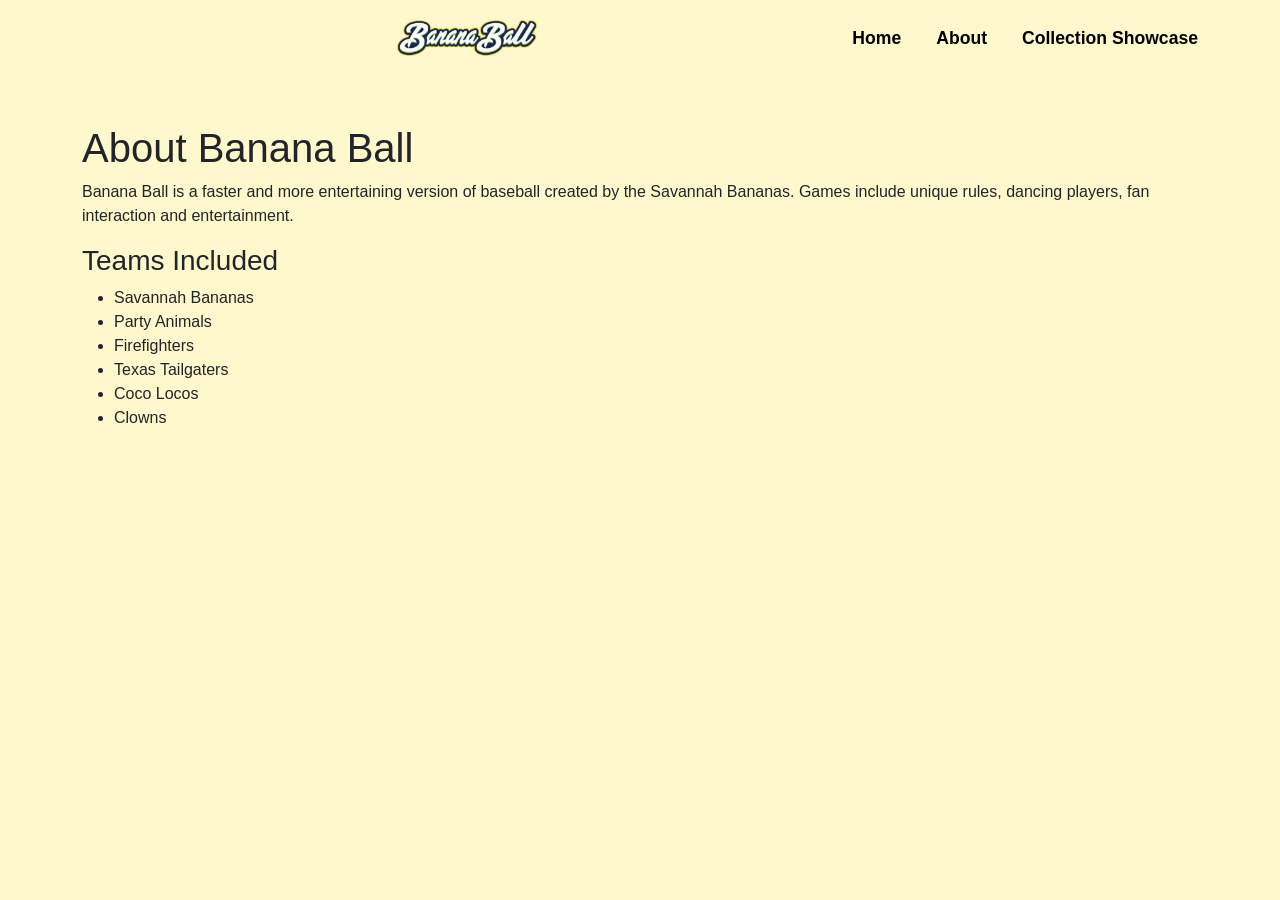
==== about.html @ 39454b59 "started other pages got imgs to work" ====
<!doctype html>
<html lang="en">
<head>

<title>About</title>

<meta charset="UTF-8">
<meta name="viewport" content="width=device-width, initial-scale=1">

<link
href="https://cdn.jsdelivr.net/npm/bootstrap@5.3.8/dist/css/bootstrap.min.css"
rel="stylesheet">

<link rel="stylesheet" href="style.css">

</head>

<body>

<nav class="navbar">

<div class="container">

<img src="logo.png"
class="logo-img"
alt="logo">

<div class="nav-links">

<a class="nav-link"
href="index.html">
Home
</a>

<a class="nav-link"
href="about.html">
About
</a>

<a class="nav-link"
href="collections.html">
Collection Showcase
</a>

</div>

</div>

</nav>

<div class="container py-5">

<h1>About Banana Ball</h1>

<p>
Banana Ball is a faster and more entertaining version
of baseball created by the Savannah Bananas.
Games include unique rules, dancing players,
fan interaction and entertainment.
</p>

<h3>Teams Included</h3>

<ul>
<li>Savannah Bananas</li>
<li>Party Animals</li>
<li>Firefighters</li>
<li>Texas Tailgaters</li>
<li>Coco Locos</li>
<li>Clowns</li>
</ul>

</div>

</body>
</html>
---- style.css ----
/* Whole Page */
body {
  background-color: #fff8cc;
  font-family: Arial, Helvetica, sans-serif;
  /* Custom cursor */
}

.logo-img {
  height: 85px;
  width: auto;
}

/* Main Page Title */
.page-title {
  font-size: 3rem;
  font-weight: bold;
  color: #f4c400;
  text-shadow: 2px 2px black;
}

.player-card {
  height: 220px;
  background-color: white;
  border: 5px solid #f4c400;
  border-radius: 20px;

  /* NEW (background image support) */
  background-size: cover;
  background-position: center;
  background-repeat: no-repeat;

  position: relative;
  overflow: hidden;

  transition: 0.3s;
}

/* Hover Effect */
.player-card:hover {
  transform: scale(1.05);
  box-shadow: 0px 4px 12px rgba(0, 0, 0, 0.3);
}

/* Dark overlay for readability */
.player-card::before {
  content: "";
  position: absolute;
  inset: 0;
  background: rgba(0, 0, 0, 0.35);
}

.card-body {
  position: relative;
  z-index: 2;

  display: flex;
  flex-direction: column;
  justify-content: flex-end;
  align-items: flex-end;

  height: 100%;
  text-align: right;
  color: white;
}

/* Card Text (# number) */
.card-text {
  margin: 0;
  font-size: 1.2rem;
}

/* Card Title (name) */
.card-title {
  margin: 0;
  font-weight: bold;
}

.team-icon {
  width: 40px;
  position: absolute;
  top: 10px;
  left: 10px;
  z-index: 5;
}

.logo-wrapper {
  position: relative;
  display: inline-block;
}

/* Logo */
.logo-img {
  height: 85px;
  width: auto;
  display: block;
  margin: 0 auto;
}

/* Baseball hidden by default */
.baseball-fly {
  position: absolute;
  top: 50%;
  left: 50%;
  width: 80px;
  transform: translate(-50%, -50%);
  opacity: 0;
  pointer-events: none;
}

/* Hover effect on logo area */
.logo-wrapper:hover .baseball-fly {
  animation: flyBall 0.8s ease-out forwards;
}

/* Animation */
@keyframes flyBall {
  0% {
    opacity: 0;
    transform: translate(-50%, -50%) scale(0.5);
  }
  30% {
    opacity: 1;
  }
  100% {
    opacity: 0;
    transform: translate(120px, -120px) scale(1.2);
  }
}

h5 {
  font-family: "sporty-pro-inline", sans-serif;
  font-weight: 400;
  font-style: normal;
}

p {
  font-family: "campus-mn", sans-serif;
  font-weight: 400;
  font-style: normal;
}

.team-title {
  text-align: center;
  font-weight: bold;
  margin-top: 40px;
  margin-bottom: 15px;
  font-size: 2rem;
  color: #333;
}

h2 {
  font-family: "industry-inc-bevel", sans-serif;
  font-weight: 400;
  font-style: normal;
  color: #333;
}

.modal-content {
  background: #fff8cc;
  border: 5px solid #f4c400;
  border-radius: 25px;
  box-shadow: 0 10px 30px rgba(0,0,0,0.3);
}

.modal-title {
  font-family: "industry-inc-bevel", sans-serif;
  font-size: 1.8rem;
  color: #333;
}

#modalTalent {
  font-family: "sporty-pro-inline", sans-serif;
  font-size: 2.2rem;
  text-align: center;
  color: #111;
  margin-top: 10px;
}

/* NAVBAR */

.navbar{
    padding:20px 0;

    background:transparent !important;
}

.navbar .container{
    display:flex;

    justify-content:space-between;

    align-items:center;
}

.logo-img{
    width:140px;

    height:auto;
}

.nav-links{
    display:flex;

    gap:35px;
}

.nav-link{
    color:black !important;

    text-decoration:none;

    font-size:1.1rem;

    font-weight:600;

    padding:0;
}

.nav-link:hover{
    color:black !important;
}



/* HOME PAGE */

.home-hero{
    position:relative;

    text-align:center;

    margin-top:40px;
}

.home-logo{
    width:320px;

    position:relative;

    z-index:2;
}

.home-baseball{
    width:70px;

    position:absolute;

    top:30px;

    right:35%;

    animation:floatBall 5s ease-in-out infinite;
}

@keyframes floatBall{

0%{
transform:translate(0,0);
}

25%{
transform:translate(25px,-20px);
}

50%{
transform:translate(0,-35px);
}

75%{
transform:translate(-25px,-15px);
}

100%{
transform:translate(0,0);
}

}


/*player-bg imgs*/
/*banana*/
.LeRoy {
  background-image: url("savannah/LeRoy.png");
}
.Alexiades {
  background-image: url("savannah/Alexiades.png");
  background-size: 150%;
  background-position: center;
}
.Grizzaffi {
  background-image: url("savannah/Grizzaffi.png");
}
.KJ {
  background-image: url("savannah/KJ.png");
  background-position: center bottom;
  background-size: contain;
}
.Meadows {
  background-image: url("savannah/Meadows.png");
}
.Cox {
  background-image: url("savannah/Cox.png");
}
.Ty {
  background-image: url("savannah/Ty.png");
  background-position: center bottom;
  background-size: contain;
}
.Olson {
  background-image: url("savannah/Olson.png");
}
.Jung-Goldberg {
  background-image: url("savannah/Jung-Goldberg.png");
}
.Ziegler {
  background-image: url("savannah/Ziegler.png");
}
.Drury {
  background-image: url("savannah/Drury.png");
}
.Luigs {
  background-image: url("savannah/Luigs.png");
}
.Stober {
  background-image: url("savannah/Stober.png");
}
.Albritton {
  background-image: url("savannah/Albritton.png");
}
.Cruz {
  background-image: url("savannah/Cruz.png");
}
.Virant {
  background-image: url("savannah/Virant.png");
}
.Parrish {
  background-image: url("savannah/Parrish.png");
}
.Hosley {
  background-image: url("savannah/Hosley.png");
}
.Oberst {
  background-image: url("savannah/Oberst.png");
}
.Besser {
  background-image: url("savannah/Besser.png");
}
.Bazala {
  background-image: url("savannah/Bazala.png");
}
.Sokolove {
  background-image: url("savannah/Sokolove.png");
}
.Horton {
  background-image: url("savannah/Horton.png");
}
.Klena {
  background-image: url("savannah/Klena.png");
}
.Harris {
  background-image: url("savannah/Harris.png");
}
.Levesque {
  background-image: url("savannah/Levesque.png");
}
.Whitmore {
  background-image: url("savannah/Whitmore.png");
}
.Saathoff {
  background-image: url("savannah/Saathoff.png");
}
.Kellogg {
  background-image: url("savannah/Kellogg.png");
}
.Gillum {
  background-image: url("savannah/Gillum.png");
}
.Niznik {
  background-image: url("savannah/Niznik.png");
}
.Moscatiello {
  background-image: url("savannah/Moscatiello.png");
}
.Simoneaux {
  background-image: url("party_animals/Simoneaux.jpg");
}
/*party*/
.Simoneaux {
  background-image: url("party/Simoneaux.jpg");
}
.Lansdell {
  background-image: url("party/Lansdell.jpg");
}
.Swan {
  background-image: url("party/Swan.jpg");
}
.Reeves {
  background-image: url("party/Reeves.jpeg");
}
.Thomas {
  background-image: url("party/Thomas.jpeg");
}
.Cosgrove {
  background-image: url("party/Cosgrove.jpeg");
}
.Hampton {
  background-image: url("party/Hampton.jpeg");
}
.Vavasis {
  background-image: url("party/Vavasis.jpeg");
}
.Bloomer {
  background-image: url("party/Bloomer.jpeg");
}
.Baber {
  background-image: url("party/Baber.jpeg");
}
.Helton {
  background-image: url("party/Helton.jpeg");
}
.Achuff {
  background-image: url("party/Achuff.jpeg");
}
.Fisher {
  background-image: url("party/Fisher.jpeg");
}
.Kais {
  background-image: url("party/Kais.jpeg");
}
.Dylan {
  background-image: url("party/Dylan.jpeg");
}
.Ponce {
  background-image: url("party/Ponce.jpeg");
}
.Rodriguez {
  background-image: url("party/Rodriguez.jpeg");
}
.Holden {
  background-image: url("party/Holden.jpeg");
}
.Fluke {
  background-image: url("party/Fluke.jpeg");
}
.Tellier {
  background-image: url("party/Tellier.jpeg");
}
.Lialios {
  background-image: url("party/Lialios.jpeg");
}
.Gillespie {
  background-image: url("party/Gillespie.jpeg");
}
.Mark {
  background-image: url("party/Mark.jpeg");
}
.Balholm {
  background-image: url("party/Balholm.jpeg");
}
.Coromato {
  background-image: url("party/Coromato.jpeg");
}
.Ballard {
  background-image: url("party/Ballard.jpeg");
}
.Delano {
  background-image: url("party/Delano.jpeg");
}
.Bobo {
  background-image: url("party/Bobo.jpeg");
}
.Skole {
  background-image: url("party/Skole.jpeg");
}
/*fire*/
.Shill {
  background-image: url("fire/Firefighters/Shill.png");
}
.Sparks {
  background-image: url("fire/Sparks.png");
}
.Dearman {
  background-image: url("fire/Dearman.png");
}
.Green {
  background-image: url("fire/Green.png");
}
.Cornett {
  background-image: url("fire/Cornett.png");
}
.Pye {
  background-image: url("fire/Pye.png");
}
.Jones {
  background-image: url("fire/Jones.png");
}
.Temple {
  background-image: url("fire/Temple.png");
}
.Maxwell {
  background-image: url("fire/Maxwell.png");
}
.Trimble {
  background-image: url("fire/Trimble.png");
}
.Bridges {
  background-image: url("fire/Bridges.png");
}
.Lacey {
  background-image: url("fire/Lacey.png");
}
.Spence {
  background-image: url("fire/Spence.png");
}
.Donaldson {
  background-image: url("fire/Donaldson.png");
}
.Phillips {
  background-image: url("fire/Phillips.png");
}
.Franklin {
  background-image: url("fire/Franklin.png");
}
.McFadden {
  background-image: url("fire/McFadden.png");
}
.Wray {
  background-image: url("fire/Wray.png");
}
.Perez {
  background-image: url("fire/Perez.png");
}
.Trepanier {
  background-image: url("fire/Trepanier.png");
}
.Becerra {
  background-image: url("fire/Becerra.png");
}
.Morgan {
  background-image: url("fire/Morgan.png");
}
.Webb {
  background-image: url("fire/Webb.png");
}
.Hughes {
  background-image: url("fire/Hughes.png");
}
.Hummel {
  background-image: url("fire/Hummel.png");
}
/*texas*/
.Mikulik {
  background-image: url("texas/Mikulik.png");
}
.Pennington {
  background-image: url("texas/Pennington.png");
}
.Bartman {
  background-image: url("texas/Bartman.png");
}
.Luders {
  background-image: url("texas/Luders.png");
}
.Watson {
  background-image: url("texas/Watson.png");
}
.Arendt {
  background-image: url("texas/Arendt.png");
}
.Hussein {
  background-image: url("texas/Hussein.png");
}
.Barth {
  background-image: url("texas/Barth.png");
}
.Stanley {
  background-image: url("texas/Stanley.png");
}
.Hughes {
  background-image: url("texas/Hughes.png");
}
.Lopez {
  background-image: url("texas/Lopez.png");
}
.Danford {
  background-image: url("texas/Danford.png");
}
.Davis {
  background-image: url("texas/Davis.png");
}
.Moniot {
  background-image: url("texas/Moniot.png");
}
.Sanchez {
  background-image: url("texas/Sanchez.png");
}
.Miller {
  background-image: url("texas/Miller.png");
}
.Sperone {
  background-image: url("texas/Sperone.png");
}
.Reid {
  background-image: url("texas/Reid.png");
}
.Porter {
  background-image: url("texas/Porter.png");
}
.Gonzalez {
  background-image: url("texas/Gonzalez.png");
}
.Rigot {
  background-image: url("texas/Rigot.png");
}
.Jones {
  background-image: url("texas/Jones.png");
}
.Clarke {
  background-image: url("texas/Clarke.png");
}
.Justus {
  background-image: url("texas/Justus.png");
}
.Lewis {
  background-image: url("texas/Lewis.png");
}
/*coco*/
.Crocco {
  background-image: url("coco/Crocco.png");
}
.Victorino {
  background-image: url("coco/Victorino.png");
}
.Marks {
  background-image: url("coco/Marks.png");
}
.Morales {
  background-image: url("coco/Morales.png");
}
.Williams {
  background-image: url("coco/Williams.png");
}
.Chatagnier {
  background-image: url("coco/Chatagnier.png");
}
.Jacobo {
  background-image: url("coco/Jacobo.png");
}
.Henderson {
  background-image: url("coco/Henderson.png");
}
.Carson {
  background-image: url("coco/Carson.png");
}
.Fontenot {
  background-image: url("coco/Fontenot.png");
}
.Urso {
  background-image: url("coco/Urso.png");
}
.Bowler {
  background-image: url("coco/Bowler.png");
}
.Parker {
  background-image: url("coco/Parker.png");
}
.Allen {
  background-image: url("coco/Allen.png");
}
.Vining {
  background-image: url("coco/Vining.png");
}
.James {
  background-image: url("coco/James.png");
}
.Mauldin {
  background-image: url("coco/Mauldin.png");
}
.Brewer {
  background-image: url("coco/Brewer.png");
}
.Benson {
  background-image: url("coco/Benson.png");
}
.Antle {
  background-image: url("coco/Antle.png");
}
.Smith {
  background-image: url("coco/Smith.png");
}
.Ethridge {
  background-image: url("coco/Ethridge.png");
}
.Ostberg {
  background-image: url("coco/Ostberg.png");
}
.Krzeminski {
  background-image: url("coco/Krzeminski.png");
}
.Tofteland {
  background-image: url("coco/Tofteland.png");
}
.Archer {
  background-image: url("coco/Archer.png");
}
.Filomeno {
  background-image: url("coco/Filomeno.png");
}
.Morgan {
  background-image: url("coco/Morgan.png");
}
.Perry {
  background-image: url("coco/Perry.png");
}
.Benites {
  background-image: url("coco/Benites.png");
}
/*clowns*/
.Fox {
  background-image: url("clowns/Fox.png");
}
.Howard {
  background-image: url("clowns/Howard.png");
}
.Carter {
  background-image: url("clowns/Carter.png");
}
.Voiro {
  background-image: url("clowns/Voiro.png");
}
.Banks {
  background-image: url("clowns/Banks.png");
}
.Vosquez {
  background-image: url("clowns/Vosquez.png");
}
.Gray {
  background-image: url("clowns/Gray.png");
}
.Voorhees {
  background-image: url("clowns/Voorhees.png");
}
.Dansereau {
  background-image: url("clowns/Dansereau.png");
}
.Lada {
  background-image: url("clowns/Lada.png");
}
.Maddock {
  background-image: url("clowns/Maddock.png");
}
.Burgess {
  background-image: url("clowns/Burgess.png");
}
.Prime {
  background-image: url("clowns/Prime.png");
}
.Hulsizer {
  background-image: url("clowns/Hulsizer.png");
}
.Gilmore {
  background-image: url("clowns/Gilmore.png");
}
.Griffin {
  background-image: url("clowns/Griffin.png");
}
.Paton {
  background-image: url("clowns/Paton.png");
}
.Bradley {
  background-image: url("clowns/Bradley.png");
}
.Santarseiro {
  background-image: url("clowns/Santarseiro.png");
}
.Lytle {
  background-image: url("clowns/Lytle.png");
}
.Reinoso {
  background-image: url("clowns/Reinoso.png");
}
.Wilson {
  background-image: url("clowns/Wilson.png");
}
.Foster {
  background-image: url("clowns/Foster.png");
}
.Francis {
  background-image: url("clowns/Francis.png");
}
.Irvine {
  background-image: url("clowns/Irvine.png");
}
.Wolf {
  background-image: url("clowns/Wolf.png");
}
.Polydoroff {
  background-image: url("clowns/Polydoroff.png");
}
.Mitchell {
  background-image: url("clowns/Mitchell.png");
}

/*Sizing for img*/
.LeRoy,
.Alexiades,
.Grizzaffi,
.KJ,
.Meadows,
.Cox,
.Ty,
.Olson,
.Jung-Goldberg,
.Ziegler,
.Drury,
.Luigs,
.Stober,
.Albritton,
.Cruz,
.Virant,
.Parrish,
.Hosley,
.Oberst,
.Besser,
.Bazala,
.Sokolove,
.Horton,
.Klena,
.Harris,
.Levesque,
.Whitmore,
.Saathoff,
.Kellogg,
.Gillum,
.Niznik,
.Moscatiello,
.Simoneaux,
.Lansdell,
.Swan,
.Reeves,
.Thomas,
.Cosgrove,
.Hampton,
.Vavasis,
.Bloomer,
.Baber,
.Helton,
.Achuff,
.Fisher,
.Kais,
.Porter,
.Ponce,
.Rodriguez,
.Holden,
.Fluke,
.Tellier,
.Lialios,
.Gillespie,
.Smith,
.Balholm,
.Coromato,
.Ballard,
.Delano,
.Bobo,
.Skole,
.Shill,
.Sparks,
.Dearman,
.Green,
.Cornett,
.Pye,
.Jones,
.Temple,
.Maxwell,
.Trimble,
.Bridges,
.Lacey,
.Spence,
.Donaldson,
.Phillips,
.Franklin,
.McFadden,
.Wray,
.Perez,
.Trepanier,
.Becerra,
.Morgan,
.Webb,
.Hughes,
.Hummel,
.Mikulik,
.Pennington,
.Bartman,
.Luders,
.Watson,
.Arendt,
.Hussein,
.Barth,
.Stanley,
.Hughes,
.Lopez,
.Danford,
.Davis,
.Moniot,
.Sanchez,
.Miller,
.Sperone,
.Reid,
.Porter,
.Gonzalez,
.Rigot,
.Jones,
.Clarke,
.Justus,
.Lewis,
.Crocco,
.Victorino,
.Marks,
.Morales,
.Williams,
.Chatagnier,
.Jacobo,
.Henderson,
.Carson,
.Fontenot,
.Urso,
.Bowler,
.Parker,
.Allen,
.Vining,
.James,
.Mauldin,
.Brewer,
.Benson,
.Antle,
.Smith,
.Ethridge,
.Ostberg,
.Krzeminski,
.Tofteland,
.Archer,
.Filomeno,
.Morgan,
.Perry,
.Benites,
.Fox,
.Howard,
.Carter,
.Voiro,
.Banks,
.Vosquez,
.Gray,
.Voorhees,
.Dansereau,
.Lada,
.Maddock,
.Burgess,
.Prime,
.Hulsizer,
.Gilmore,
.Griffin,
.Paton,
.Bradley,
.Santarseiro,
.Lytle,
.Reinoso,
.Wilson,
.Foster,
.Francis,
.Irvine,
.Wolf,
.Polydoroff,
.Mitchell {
  background-size: cover;
  background-position: top center;
  background-repeat: no-repeat;
}

/* ai: Make .col-five take 20% width (5 cards per row) at large screens */
@media (min-width: 992px) {
  .col-five {
    flex: 0 0 20%;
    max-width: 20%;
  }
}

/* ai: per-team alternating border colors (even/odd) */
/* Savannah */
.player-card.savannah.even { border: 5px solid #82BD4D; }
.player-card.savannah.odd  { border: 5px solid #FCCD0C; }

/* Party */
.player-card.party.odd { border: 5px solid #82BD4D; }
.player-card.party.even  { border: 5px solid #E2186D; }

/* Fire */
.player-card.fire.odd { border: 5px solid #FFF301; }
.player-card.fire.even  { border: 5px solid #EE2D24; }

/* Texas */
.player-card.texas.even { border: 5px solid #3C64C8; }
.player-card.texas.odd  { border: 5px solid orangered; }

/* Coco */
.player-card.coco.odd { border: 5px solid #ED9625; }
.player-card.coco.even  { border: 5px solid #49C1BB; }

/* Clowns */
.player-card.clowns.even { border: 5px solid #9F3323; }
.player-card.clowns.odd  { border: 5px solid #B68150; }
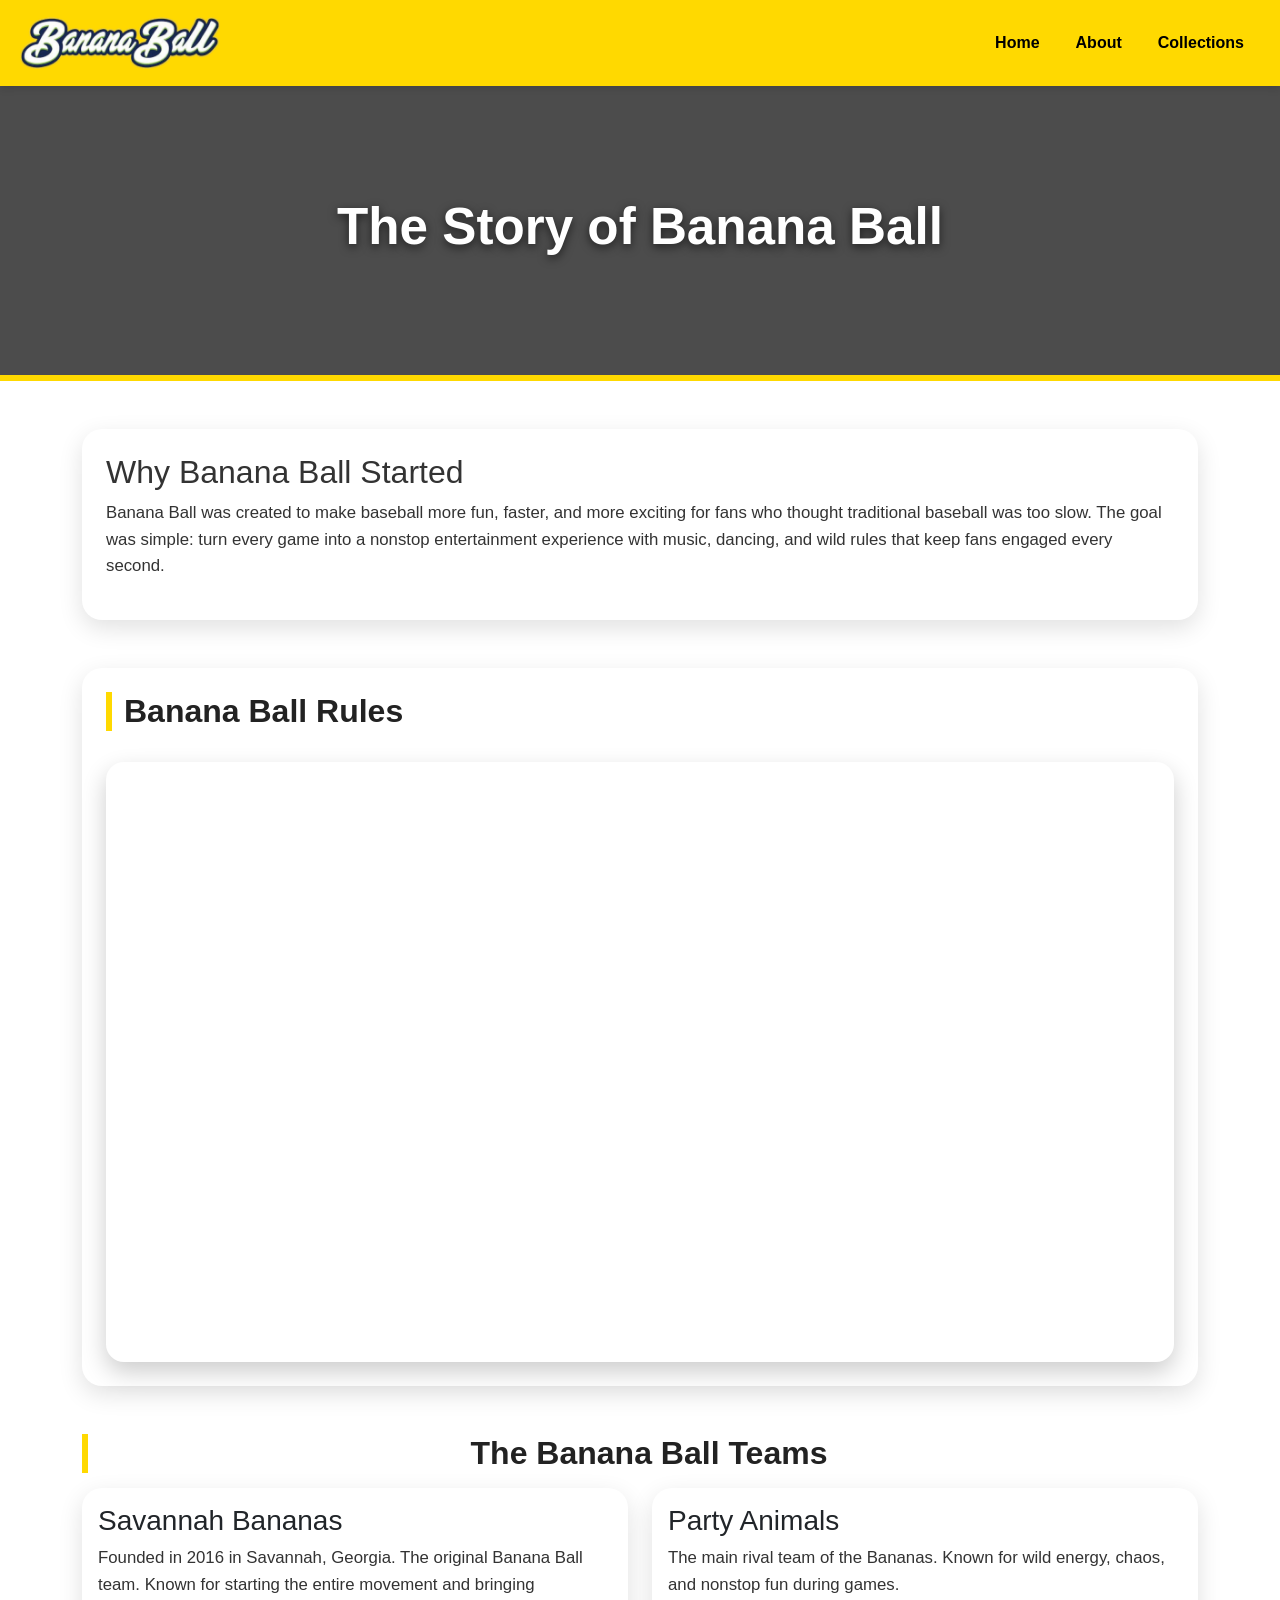
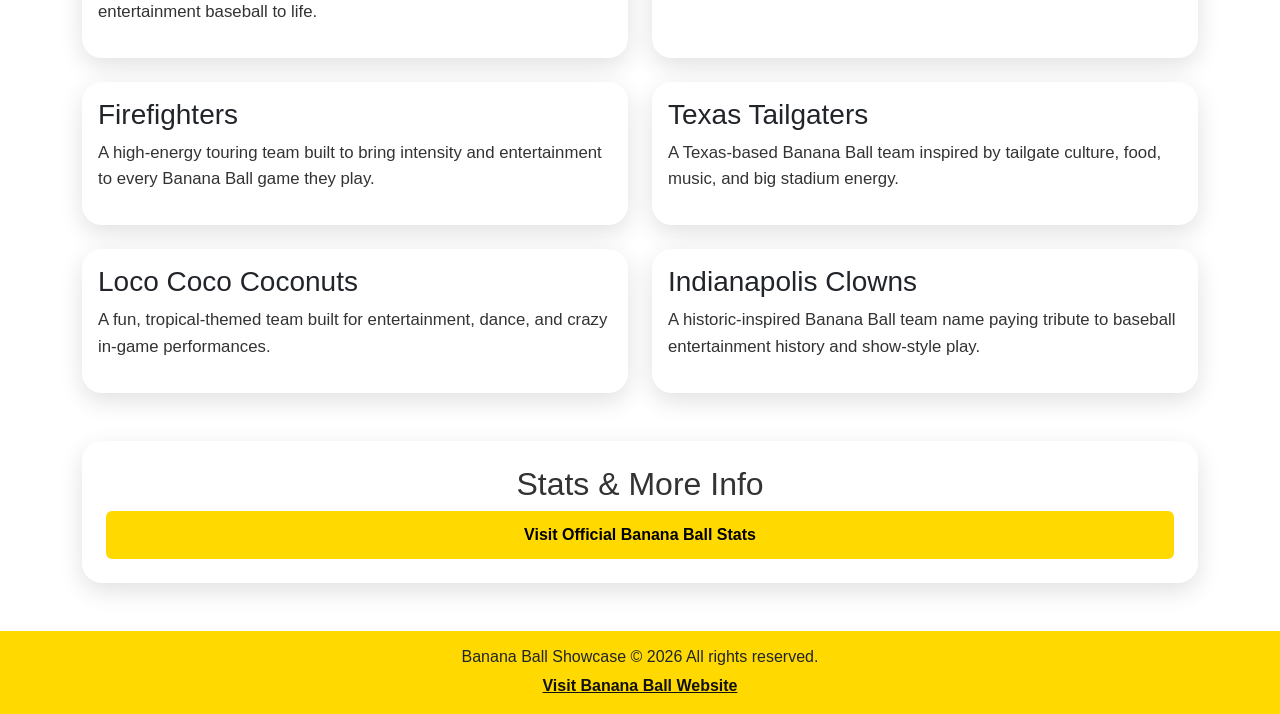
==== commit 560a965b: "almost done just have to do imgs for 4 teams" ====
--- a/about.html
+++ b/about.html
@@ -1,76 +1,196 @@
 <!doctype html>
 <html lang="en">
-<head>
+  <head>
+    <title>About | Banana Ball Showcase</title>
 
-<title>About</title>
+    <meta charset="UTF-8" />
+    <meta name="viewport" content="width=device-width, initial-scale=1" />
 
-<meta charset="UTF-8">
-<meta name="viewport" content="width=device-width, initial-scale=1">
+    <!-- Bootstrap -->
+    <link
+      href="https://cdn.jsdelivr.net/npm/bootstrap@5.3.8/dist/css/bootstrap.min.css"
+      rel="stylesheet"
+    />
 
-<link
-href="https://cdn.jsdelivr.net/npm/bootstrap@5.3.8/dist/css/bootstrap.min.css"
-rel="stylesheet">
+    <link rel="stylesheet" href="style.css" />
+  </head>
 
-<link rel="stylesheet" href="style.css">
+  <body>
+    <!-- NAVBAR -->
+    <nav class="navbar navbar-expand-lg custom-navbar">
+      <div class="container-fluid">
+        <a class="navbar-brand ms-2" href="index.html">
+          <img src="logo.png" class="logo-img" alt="Logo" />
+        </a>
 
-</head>
+        <button
+          class="navbar-toggler"
+          data-bs-toggle="collapse"
+          data-bs-target="#nav"
+        >
+          <span class="navbar-toggler-icon"></span>
+        </button>
 
-<body>
+        <div class="collapse navbar-collapse justify-content-end" id="nav">
+          <div class="navbar-nav me-3">
+            <a class="nav-link" href="index.html">Home</a>
+            <a class="nav-link active" href="about.html">About</a>
+            <a class="nav-link" href="collections.html">Collections</a>
+          </div>
+        </div>
+      </div>
+    </nav>
 
-<nav class="navbar">
+    <!-- HERO -->
+    <section class="about-hero text-center text-white">
+      <div class="container">
+        <h1 class="fw-bold">The Story of Banana Ball</h1>
+      </div>
+    </section>
 
-<div class="container">
+    <!-- WHY IT STARTED -->
+    <section class="container my-5">
+      <div class="card about-card p-4">
+        <h2>Why Banana Ball Started</h2>
 
-<img src="logo.png"
-class="logo-img"
-alt="logo">
+        <p>
+          Banana Ball was created to make baseball more fun, faster, and more
+          exciting for fans who thought traditional baseball was too slow. The
+          goal was simple: turn every game into a nonstop entertainment
+          experience with music, dancing, and wild rules that keep fans engaged
+          every second.
+        </p>
+      </div>
+    </section>
 
-<div class="nav-links">
+    <!-- RULES VIDEO -->
+    <section class="container my-5">
+      <div class="card about-card p-4">
+        <h2 class="about-section-title">Banana Ball Rules</h2>
 
-<a class="nav-link"
-href="index.html">
-Home
-</a>
+        <div class="ratio ratio-16x9 mt-3">
+          <iframe
+            width="560"
+            height="315"
+            src="https://www.youtube.com/embed/kCWkI95GxLk?si=GQ3De6F6xmVx94BQ"
+            title="YouTube video player"
+            frameborder="0"
+            allow="
+              accelerometer;
+              autoplay;
+              clipboard-write;
+              encrypted-media;
+              gyroscope;
+              picture-in-picture;
+              web-share;
+            "
+            referrerpolicy="strict-origin-when-cross-origin"
+            allowfullscreen
+          ></iframe>
+        </div>
+      </div>
+    </section>
 
-<a class="nav-link"
-href="about.html">
-About
-</a>
+    <!-- TEAMS -->
+    <section class="container my-5">
+      <h2 class="text-center about-section-title">The Banana Ball Teams</h2>
 
-<a class="nav-link"
-href="collections.html">
-Collection Showcase
-</a>
+      <div class="row g-4">
+        <!-- SAVANNAH BANANAS -->
+        <div class="col-md-6">
+          <div class="card about-card p-3 h-100">
+            <h3>Savannah Bananas</h3>
 
-</div>
+            <p>
+              Founded in 2016 in Savannah, Georgia. The original Banana Ball
+              team. Known for starting the entire movement and bringing
+              entertainment baseball to life.
+            </p>
+          </div>
+        </div>
 
-</div>
+        <!-- PARTY ANIMALS -->
+        <div class="col-md-6">
+          <div class="card about-card p-3 h-100">
+            <h3>Party Animals</h3>
 
-</nav>
+            <p>
+              The main rival team of the Bananas. Known for wild energy, chaos,
+              and nonstop fun during games.
+            </p>
+          </div>
+        </div>
 
-<div class="container py-5">
+        <!-- FIRE FIGHTERS -->
+        <div class="col-md-6">
+          <div class="card about-card p-3 h-100">
+            <h3>Firefighters</h3>
 
-<h1>About Banana Ball</h1>
+            <p>
+              A high-energy touring team built to bring intensity and
+              entertainment to every Banana Ball game they play.
+            </p>
+          </div>
+        </div>
 
-<p>
-Banana Ball is a faster and more entertaining version
-of baseball created by the Savannah Bananas.
-Games include unique rules, dancing players,
-fan interaction and entertainment.
-</p>
+        <!-- TEXAS TAILGATERS -->
+        <div class="col-md-6">
+          <div class="card about-card p-3 h-100">
+            <h3>Texas Tailgaters</h3>
 
-<h3>Teams Included</h3>
+            <p>
+              A Texas-based Banana Ball team inspired by tailgate culture, food,
+              music, and big stadium energy.
+            </p>
+          </div>
+        </div>
 
-<ul>
-<li>Savannah Bananas</li>
-<li>Party Animals</li>
-<li>Firefighters</li>
-<li>Texas Tailgaters</li>
-<li>Coco Locos</li>
-<li>Clowns</li>
-</ul>
+        <!-- LOCO COCO COCONUTS -->
+        <div class="col-md-6">
+          <div class="card about-card p-3 h-100">
+            <h3>Loco Coco Coconuts</h3>
 
-</div>
+            <p>
+              A fun, tropical-themed team built for entertainment, dance, and
+              crazy in-game performances.
+            </p>
+          </div>
+        </div>
 
-</body>
-</html>+        <!-- INDIANAPOLIS CLOWNS -->
+        <div class="col-md-6">
+          <div class="card about-card p-3 h-100">
+            <h3>Indianapolis Clowns</h3>
+
+            <p>
+              A historic-inspired Banana Ball team name paying tribute to
+              baseball entertainment history and show-style play.
+            </p>
+          </div>
+        </div>
+      </div>
+    </section>
+    <!-- STATS LINK -->
+    <section class="container my-5 text-center">
+      <div class="card about-card p-4">
+        <h2>Stats & More Info</h2>
+
+        <a
+          class="btn btn-warning fw-bold"
+          href="https://bananaball.com/stats/"
+          target="_blank"
+        >
+          Visit Official Banana Ball Stats
+        </a>
+      </div>
+    </section>
+
+    <!-- FOOTER -->
+    <footer class="text-center p-3 custom-footer">
+      <h6>Banana Ball Showcase © 2026 All rights reserved.</h6>
+      <a href="https://bananaball.com/">Visit Banana Ball Website</a>
+    </footer>
+
+    <script src="https://cdn.jsdelivr.net/npm/bootstrap@5.3.8/dist/js/bootstrap.bundle.min.js"></script>
+  </body>
+</html>
--- a/style.css
+++ b/style.css
@@ -1,6 +1,6 @@
 /* Whole Page */
 body {
-  background-color: #fff8cc;
+  background-color: #ffffff;
   font-family: Arial, Helvetica, sans-serif;
   /* Custom cursor */
 }
@@ -177,47 +177,271 @@
 }
 
 /* NAVBAR */
-
-.navbar{
-    padding:20px 0;
-
-    background:transparent !important;
-}
-
-.navbar .container{
+.custom-navbar{
+    background-color:#FFD900;
+    padding:12px 0;
+    box-shadow:0 2px 8px rgba(0,0,0,.15);
+}
+
+.logo-img{
+    width:200px;
+    height:auto;
+}
+
+.nav-link{
+    color:black;
+    font-weight:700;
+    margin-left:20px;
+    transition:.2s;
+}
+
+.nav-link:hover{
+    transform:scale(1.05);
+    color:#222;
+}
+
+/* HERO */
+
+.hero{
+    text-align:center;
+    padding:100px 20px;
+    min-height:85vh;
+
+    background-image:
+    linear-gradient(rgba(0,0,0,.45), rgba(0,0,0,.45)),
+    url("field.jpeg");
+
+    background-size:cover;
+    background-position:center;
+
     display:flex;
-
-    justify-content:space-between;
-
+    flex-direction:column;
+    justify-content:center;
     align-items:center;
 }
 
-.logo-img{
-    width:140px;
-
-    height:auto;
-}
-
-.nav-links{
-    display:flex;
-
-    gap:35px;
-}
-
-.nav-link{
-    color:black !important;
-
-    text-decoration:none;
-
-    font-size:1.1rem;
-
-    font-weight:600;
-
-    padding:0;
-}
-
-.nav-link:hover{
-    color:black !important;
+/* HERO CARD */
+
+.hero-card{
+    background:rgba(255,255,255,.9);
+    padding:40px;
+    border-radius:25px;
+    max-width:750px;
+
+    box-shadow:0 6px 20px rgba(0,0,0,.25);
+    backdrop-filter:blur(4px);
+}
+
+.hero-card h1{
+    font-size:3rem;
+    font-weight:900;
+    margin-bottom:15px;
+}
+
+.hero-card p{
+    font-size:1.2rem;
+    margin:0;
+}
+
+/* LOGO ANIMATION */
+
+.logo-wrapper{
+    position:relative;
+    display:inline-block;
+    margin-bottom:30px;
+}
+
+.home-logo{
+    width:180px;
+    position:relative;
+    z-index:2;
+}
+
+.home-baseball{
+    width:70px;
+}
+
+/* Baseball animation image */
+
+.baseball-fly{
+    position:absolute;
+    top:50%;
+    left:50%;
+    opacity:0;
+    pointer-events:none;
+}
+
+/* Hover effect */
+
+.logo-wrapper:hover .baseball-fly{
+    animation:flyBall 0.8s ease-out forwards;
+}
+
+/* Animation */
+
+@keyframes flyBall{
+
+    0%{
+        opacity:0;
+        transform:translate(-50%, -50%) scale(0.5);
+    }
+
+    30%{
+        opacity:1;
+    }
+
+    100%{
+        opacity:0;
+        transform:translate(120px, -120px) scale(1.2);
+    }
+
+}
+/* VIDEO */
+
+.video-section{
+    padding:50px 20px;
+}
+
+.video-container{
+    max-width:1000px;
+    margin:auto;
+    border-radius:20px;
+    overflow:hidden;
+    box-shadow:0 4px 15px rgba(0,0,0,.2);
+}
+
+.ratio iframe{
+    border:none;
+}
+
+/* CARDS */
+
+.info-section{
+    padding:50px 20px 80px;
+}
+
+.banana-card{
+    border:none;
+    border-radius:20px;
+    transition:.3s;
+    box-shadow:0 3px 10px rgba(0,0,0,.1);
+}
+
+.banana-card:hover{
+    transform:translateY(-8px);
+}
+
+.banana-card img{
+    border-top-left-radius:20px;
+    border-top-right-radius:20px;
+    height:220px;
+    object-fit:cover;
+}
+
+/* FOOTER */
+
+footer{
+    background-color:#FFD900;
+    text-align:center;
+    padding:20px;
+    font-weight:bold;
+    margin-top:40px;
+}
+
+/*About page*/
+.about-hero{
+    background: linear-gradient(rgba(0,0,0,.7), rgba(0,0,0,.7)),
+    url("field.jpg");
+
+    background-size: cover;
+    background-position: center;
+
+    padding: 110px 20px;
+    text-align: center;
+
+    border-bottom: 6px solid #FFD900;
+}
+
+.about-hero h1{
+    font-size: 3.2rem;
+    font-weight: 900;
+    color: white;
+    text-shadow: 0 3px 10px rgba(0,0,0,.6);
+}
+
+/* Section titles */
+.about-section-title{
+    font-size: 2rem;
+    font-weight: 800;
+    margin-bottom: 15px;
+    color: #222;
+    border-left: 6px solid #FFD900;
+    padding-left: 12px;
+}
+
+/* Cards upgrade (more “pro sports site” look) */
+.about-card{
+    border: none;
+    border-radius: 20px;
+    padding: 25px;
+    box-shadow: 0 8px 25px rgba(0,0,0,.12);
+    transition: .25s ease-in-out;
+    background: white;
+}
+
+.about-card:hover{
+    transform: translateY(-8px);
+    box-shadow: 0 12px 30px rgba(0,0,0,.18);
+}
+
+/* Paragraph readability */
+.about-card p{
+    font-size: 1.05rem;
+    line-height: 1.6;
+    color: #333;
+}
+
+/* Teams section spacing improvement */
+.team-grid{
+    margin-top: 20px;
+}
+
+/* Team cards */
+.team-card{
+    border-radius: 18px;
+    padding: 20px;
+    background: #fff;
+    box-shadow: 0 6px 18px rgba(0,0,0,.1);
+    transition: .25s;
+    border-left: 6px solid #FFD900;
+}
+
+.team-card:hover{
+    transform: translateY(-6px);
+    border-left: 6px solid black;
+}
+
+/* Stats button upgrade */
+.btn-warning{
+    background-color:#FFD900;
+    border:none;
+    font-weight: 800;
+    padding: 12px 25px;
+}
+
+.btn-warning:hover{
+    background-color:#e6c200;
+}
+
+/* Video styling upgrade */
+.ratio{
+    border-radius: 18px;
+    overflow: hidden;
+    box-shadow: 0 10px 25px rgba(0,0,0,.2);
+}
+
+a{
+  color:#111
 }
 
 
